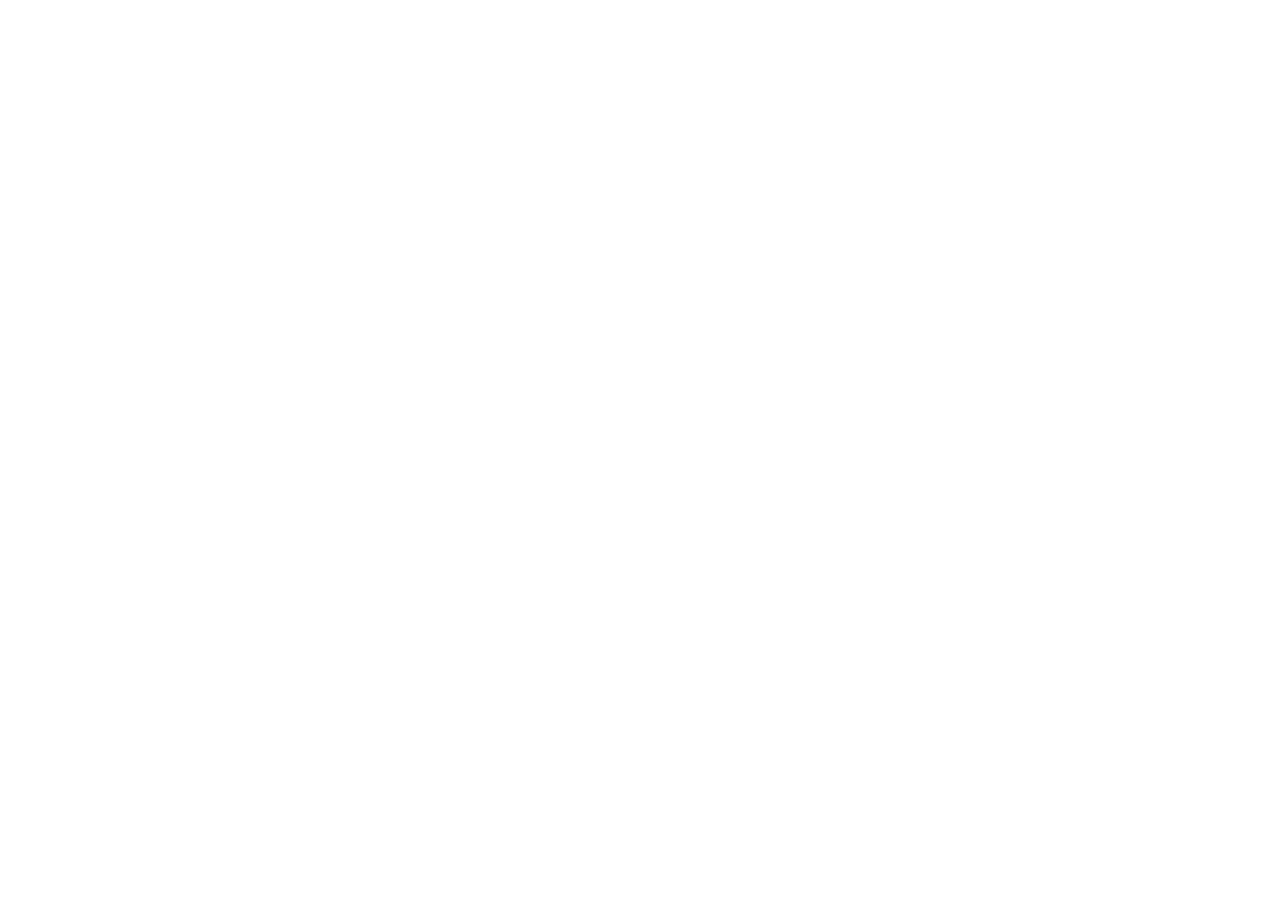
==== Challenge 02 - Product Card/index.html @ 7a217460 "Challenge 02 - created" ====
<!DOCTYPE html>
<html lang="pt-br">

<head>
    <meta charset="UTF-8">
    <meta name="viewport" content="width=device-width, initial-scale=1.0">
    <link rel="stylesheet" href="./assets/css/style.css">
    <title> Music Player - Henrique de Moura</title>
    <script src="./assets/js/script.js" type="module" defer></script>
</head>
---- Challenge 02 - Product Card/assets/css/style.css ----
* {
   
    
  }

  body {
  
    
  }
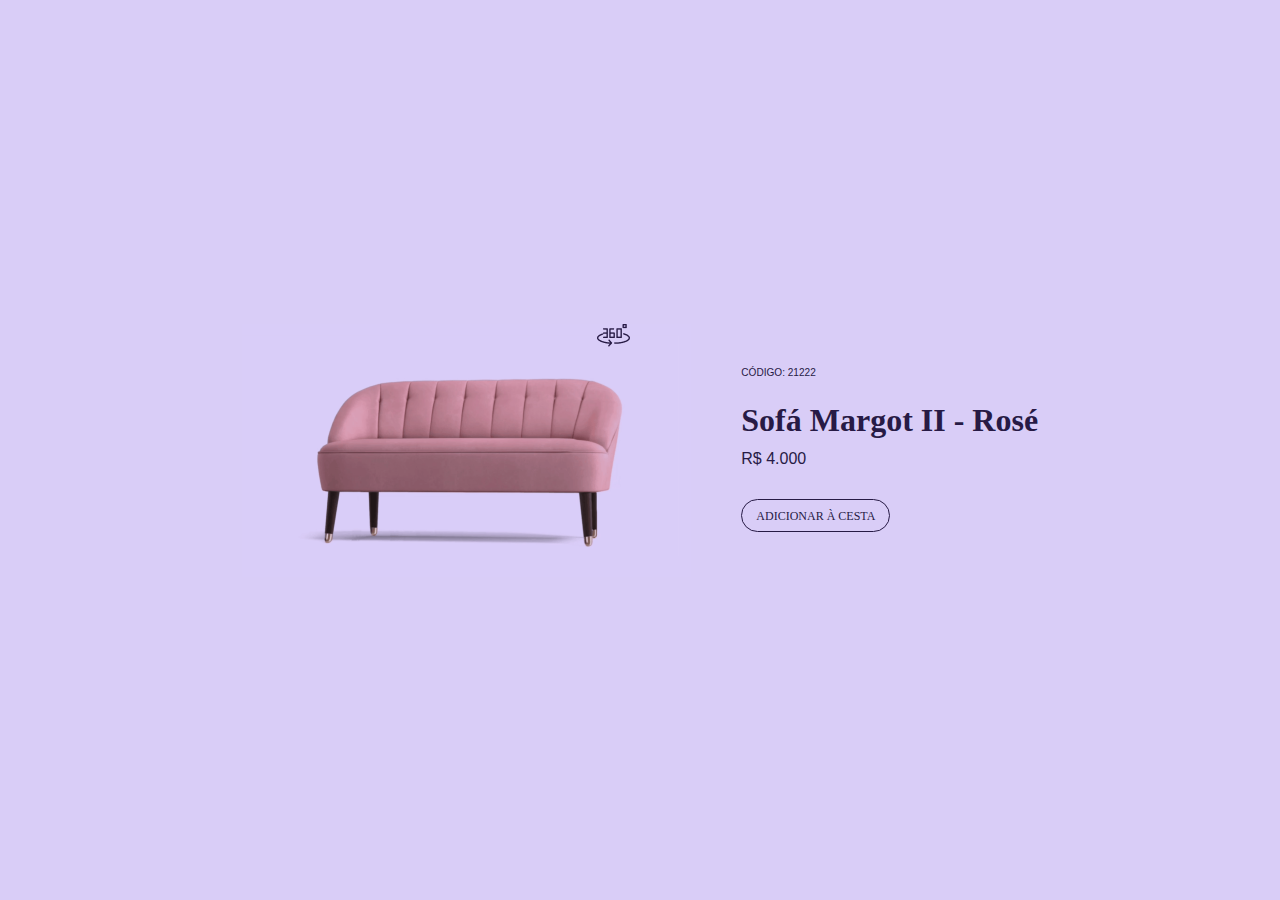
==== commit c0cdf226: "Challenge 02 - Finished" ====
--- a/Challenge 02 - Product Card/index.html
+++ b/Challenge 02 - Product Card/index.html
@@ -2,10 +2,29 @@
 <html lang="pt-br">
 
 <head>
-    <meta charset="UTF-8">
-    <meta name="viewport" content="width=device-width, initial-scale=1.0">
-    <link rel="stylesheet" href="./assets/css/style.css">
-    <title> Music Player - Henrique de Moura</title>
-    <script src="./assets/js/script.js" type="module" defer></script>
+  <meta charset="UTF-8">
+  <meta name="viewport" content="width=device-width, initial-scale=1.0">
+  <link rel="stylesheet" href="./assets/css/style.css">
+  <title> Product Card - Henrique de Moura</title>
+  <script src="./assets/js/script.js"></script>
 </head>
 
+<body>
+  <div class="page-container">
+    <main>
+      <section id="image">
+        <img src="./assets/img/360.png" class="turn-img">
+        <img src="./assets/img/x.png" class="x cover">
+        <img src="./assets/img/sofa.png" class="sofa">
+        <img src="./assets/img/sofa360.gif" class="spinningsofa-gif cover">
+      </section>
+      <section id="content">
+        <p>código: 21222</p>
+        <h1>Sofá Margot II - Rosé</h1>
+        <h2>R$ 4.000 </h2>
+        <button>adicionar à cesta</button>
+      </section>
+    </main>
+  </div>
+</body>
+</html>--- a/Challenge 02 - Product Card/assets/css/style.css
+++ b/Challenge 02 - Product Card/assets/css/style.css
@@ -1,11 +1,124 @@
 * {
-   
-    
+  margin: 0;
+  padding: 0;
+  box-sizing: border-box;
+  font-size: 63%;
+}
+
+body {
+  background: #D9CDF7;
+  display: grid;
+  min-height: 100vh;
+  color: #271A45;
+}
+
+.page-container {
+  align-self: center;
+  justify-self: center;
+}
+
+main {
+  display: flex;
+  align-items: center;
+  gap: 5rem;
+}
+
+#image {
+  display: grid;
+  position: relative;
+}
+
+
+
+.sofa-static,.spinningsofa-gif{
+  width: 44rem;
+}
+
+.turn-img,.x{
+  position: absolute;
+  right: 6rem;
+  cursor: pointer;
+}
+
+.turn-img:hover,.x:hover {
+  transform: scale(1.5);
+  transition: 0.4s;
+}
+
+.turn-img:not(:hover),.x:not(:hover) {
+  transform: scale(1);
+  transition: 0.4s;
+}
+
+.cover {
+  display: none;
+}
+
+
+#content {
+  display: grid;
+  gap: 12px;
+}
+
+#content p {
+  font-family: 'Lato', sans-serif;
+  font-weight: 300;
+  font-size: 1rem;
+  line-height: 100%;
+  text-transform: uppercase;
+  margin-bottom: 1.2rem;
+}
+
+#content h1 {
+  font-family: Crimson Pro,serif;
+  font-size: 32px;
+  font-weight: 600
+}
+
+#content h2 {
+  color: #271a45;
+  font-family: 'Lato', sans-serif;
+  font-weight: 400;
+  font-size: 16px;
+  line-height: 100%;
+  padding-bottom: 20px
+}
+
+#content button {
+  font-family: 'Lato';
+  font-weight: 400;
+  font-size: 12px;
+  line-height: 16px;
+  text-transform: uppercase;
+  color: #271A45;
+  border: 1px solid #271A45;
+  border-radius: 999px;
+  width: 14.8rem;
+  height: 3.2rem;
+  background: transparent;
+}
+
+#content button:hover {
+  background: #271A45;
+  color: #D9CDF7;
+  cursor: pointer;
+}
+
+
+@media screen and (max-width: 750px) {
+ 
+* {
+  box-sizing: border-box;
+  margin: 0;
+  padding: 0
+}
+
+body {
+  background: #d9cdf7;
+  font-family: Arial,Helvetica,sans-serif
+}
+
+.container {
+  flex-direction:column
   }
-
-  body {
-  
-    
-  }
-  
- +}
